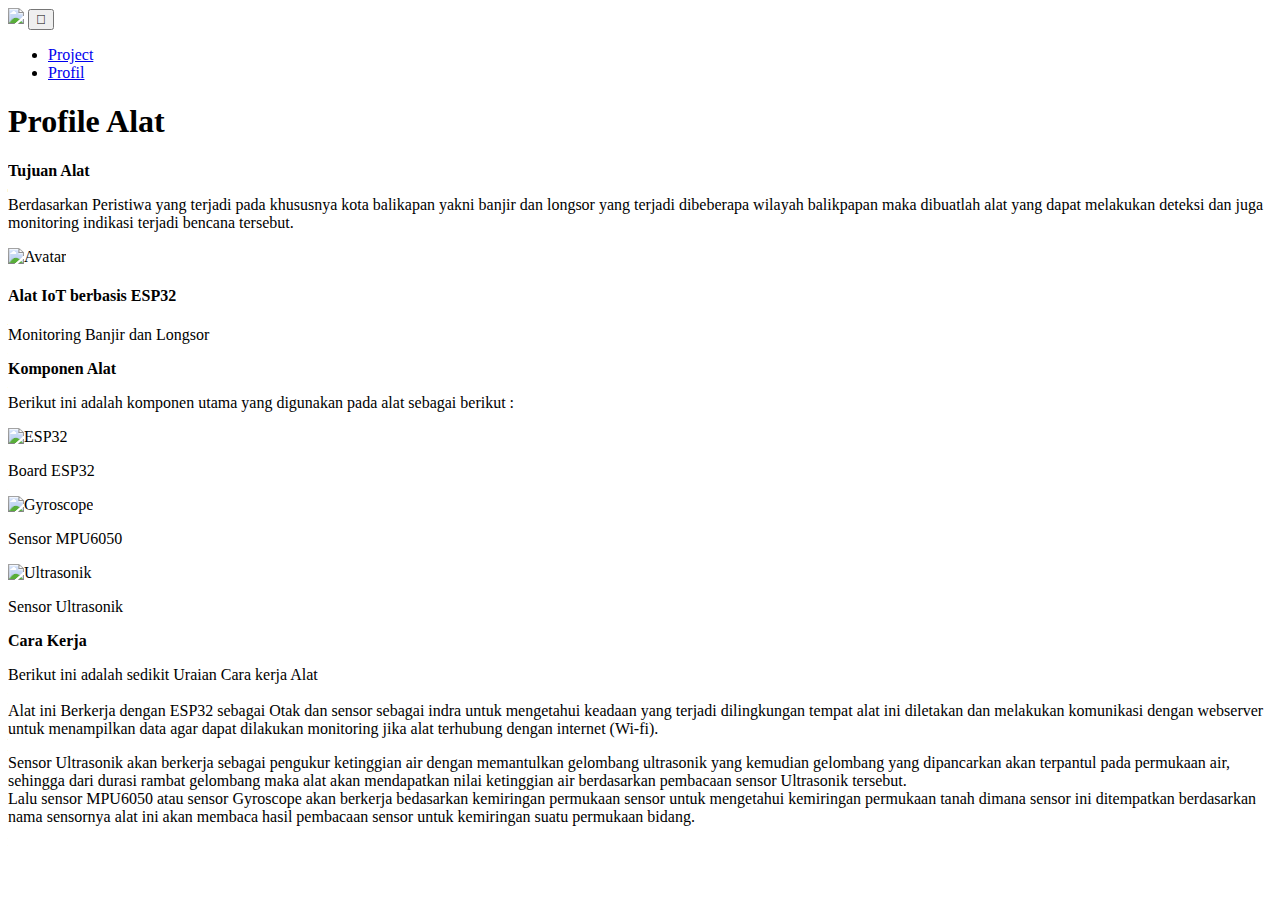
==== Home.html @ a18dcbd3 "Add files via upload" ====
<!DOCTYPE html>
<html lang="en">

<head>
    <meta charset="UTF-8">
    <meta name="viewport" content="width=device-width, initial-scale=1.0">
    <meta http-equiv="X-UA-Compatible" content="ie=edge">
    <link rel="stylesheet" href="css/bootstrap.min.css">
    <link rel="stylesheet" href="css/tooplate-style.css">
    <link rel="stylesheet" type="text/css" href="fontawesome/css/all.min.css">
    <link rel="stylesheet" href="https://cdnjs.cloudflare.com/ajax/libs/font-awesome/4.7.0/css/font-awesome.min.css">
    <title>Monitoring Banjir Dan Longsor</title>
</head>

<body>
     <!-- Navbar -->
      <nav class="navbar sticky-top navbar-expand-lg bg-dark">
        <div class="container">
        <a class="navbar-brand"><img src="image/LogoBAS.png" height="40px"></a>
        <button class="navbar-toggler" type="button" data-toggle="collapse" data-target="#navbarNav" aria-controls="navbarNav" aria-expanded="false" aria-label="Toggle navigation">
          <span class="fas fa-bars"></span>
        </button>

        <div class="collapse navbar-collapse" id="navbarNav">
          <ul class="navbar-nav ml-auto">
            <li class="nav-item">
              <a class="nav-link mr-4" href="index.html">Project</a>
            </li>
            <li class="nav-item">
              <a class="nav-link mr-4" href="Home.html">Profil</a>
            </li>
          </ul>
        </div>
       </div> 
      </nav>
  <!-- Akhir Navbar -->

    <div class="tm-container mx-auto">
            <div class="container">
                <div class="row">
                    <div class="col-sm-12">
                            <header class="text-center">
                                <h1 class="tm-site-title"> Profile Alat</h1>
                                <p class="tm-site-subtitle"><b>Tujuan Alat</b></p>
                            </header>
                            <p class="tm-site-subtitle">Berdasarkan Peristiwa yang terjadi pada khususnya kota balikapan yakni banjir dan longsor yang terjadi dibeberapa wilayah balikpapan maka dibuatlah alat yang dapat melakukan deteksi dan juga monitoring indikasi terjadi bencana tersebut.</p>
                            <header class="text-center">
                                    <img src="image/Alat banjir.jpg" alt="Avatar" style="width:40%">
                                      <h4 class="tm-site-subtitle"><b>Alat IoT berbasis ESP32</b></h4> 
                                      <p class="tm-site-subtitle">Monitoring Banjir dan Longsor</p> 
                            </header>

                            <header class="text-center">
                                <p class="tm-site-subtitle"><b>Komponen Alat</b></p>
                            </header>
                            <p class="tm-site-subtitle">Berikut ini adalah komponen utama yang digunakan pada alat sebagai berikut :</p>
                            <header class="text-center">
                            <img src="image/esp 32.jpg" alt="ESP32" style="width:35%"><br>
                            <p class="tm-site-subtitle">Board ESP32</p>
                            <img src="image/Sensor GyroScope.jpg" alt="Gyroscope" style="width:35%"><br>
                            <p class="tm-site-subtitle">Sensor MPU6050</p>
                            <img src="image/Sensor-Ultrasonik.jpg" alt="Ultrasonik" style="width:35%">
                            <p class="tm-site-subtitle">Sensor Ultrasonik</p>

                            </header>

                            <header class="text-center">
                                <p class="tm-site-subtitle"><b>Cara Kerja</b></p>
                            </header>
                            <p class="tm-site-subtitle">Berikut ini adalah sedikit Uraian Cara kerja Alat<br><br>
                              Alat ini Berkerja dengan ESP32 sebagai Otak dan sensor sebagai indra untuk mengetahui keadaan yang terjadi dilingkungan tempat alat ini diletakan dan melakukan komunikasi dengan webserver untuk menampilkan data agar dapat dilakukan monitoring jika alat terhubung dengan internet (Wi-fi).<br>
                            </p>
                            <p class="tm-site-subtitle">Sensor Ultrasonik akan berkerja sebagai pengukur ketinggian air dengan memantulkan gelombang ultrasonik yang kemudian gelombang yang dipancarkan akan terpantul pada permukaan air, sehingga dari durasi rambat gelombang maka alat akan mendapatkan nilai ketinggian air berdasarkan pembacaan sensor Ultrasonik tersebut.<br>
                            Lalu sensor MPU6050 atau sensor Gyroscope akan berkerja bedasarkan kemiringan permukaan sensor untuk mengetahui kemiringan permukaan tanah dimana sensor ini ditempatkan berdasarkan nama sensornya alat ini akan membaca hasil pembacaan sensor untuk kemiringan suatu permukaan bidang.
                            </p>  
                      </div>
                </div>
            </div>
            
    </div>

        <section id="tm-section-2" class="tm-section pt-2 pb-2">
            <div class="container">
                <div class="row">
        </section>
        <script src="https://code.jquery.com/jquery-3.5.1.slim.min.js" integrity="sha384-DfXdz2htPH0lsSSs5nCTpuj/zy4C+OGpamoFVy38MVBnE+IbbVYUew+OrCXaRkfj" crossorigin="anonymous"></script>
      <script src="https://cdn.jsdelivr.net/npm/popper.js@1.16.0/dist/umd/popper.min.js" integrity="sha384-Q6E9RHvbIyZFJoft+2mJbHaEWldlvI9IOYy5n3zV9zzTtmI3UksdQRVvoxMfooAo" crossorigin="anonymous"></script>
      <script src="https://stackpath.bootstrapcdn.com/bootstrap/4.5.0/js/bootstrap.min.js" integrity="sha384-OgVRvuATP1z7JjHLkuOU7Xw704+h835Lr+6QL9UvYjZE3Ipu6Tp75j7Bh/kR0JKI" crossorigin="anonymous"></script>
      <script type="text/javascript" src="js/bootstrap.min.js"></script>
      <script type="text/javascript" src="js/jquery.js"></script>
</body>
</html>
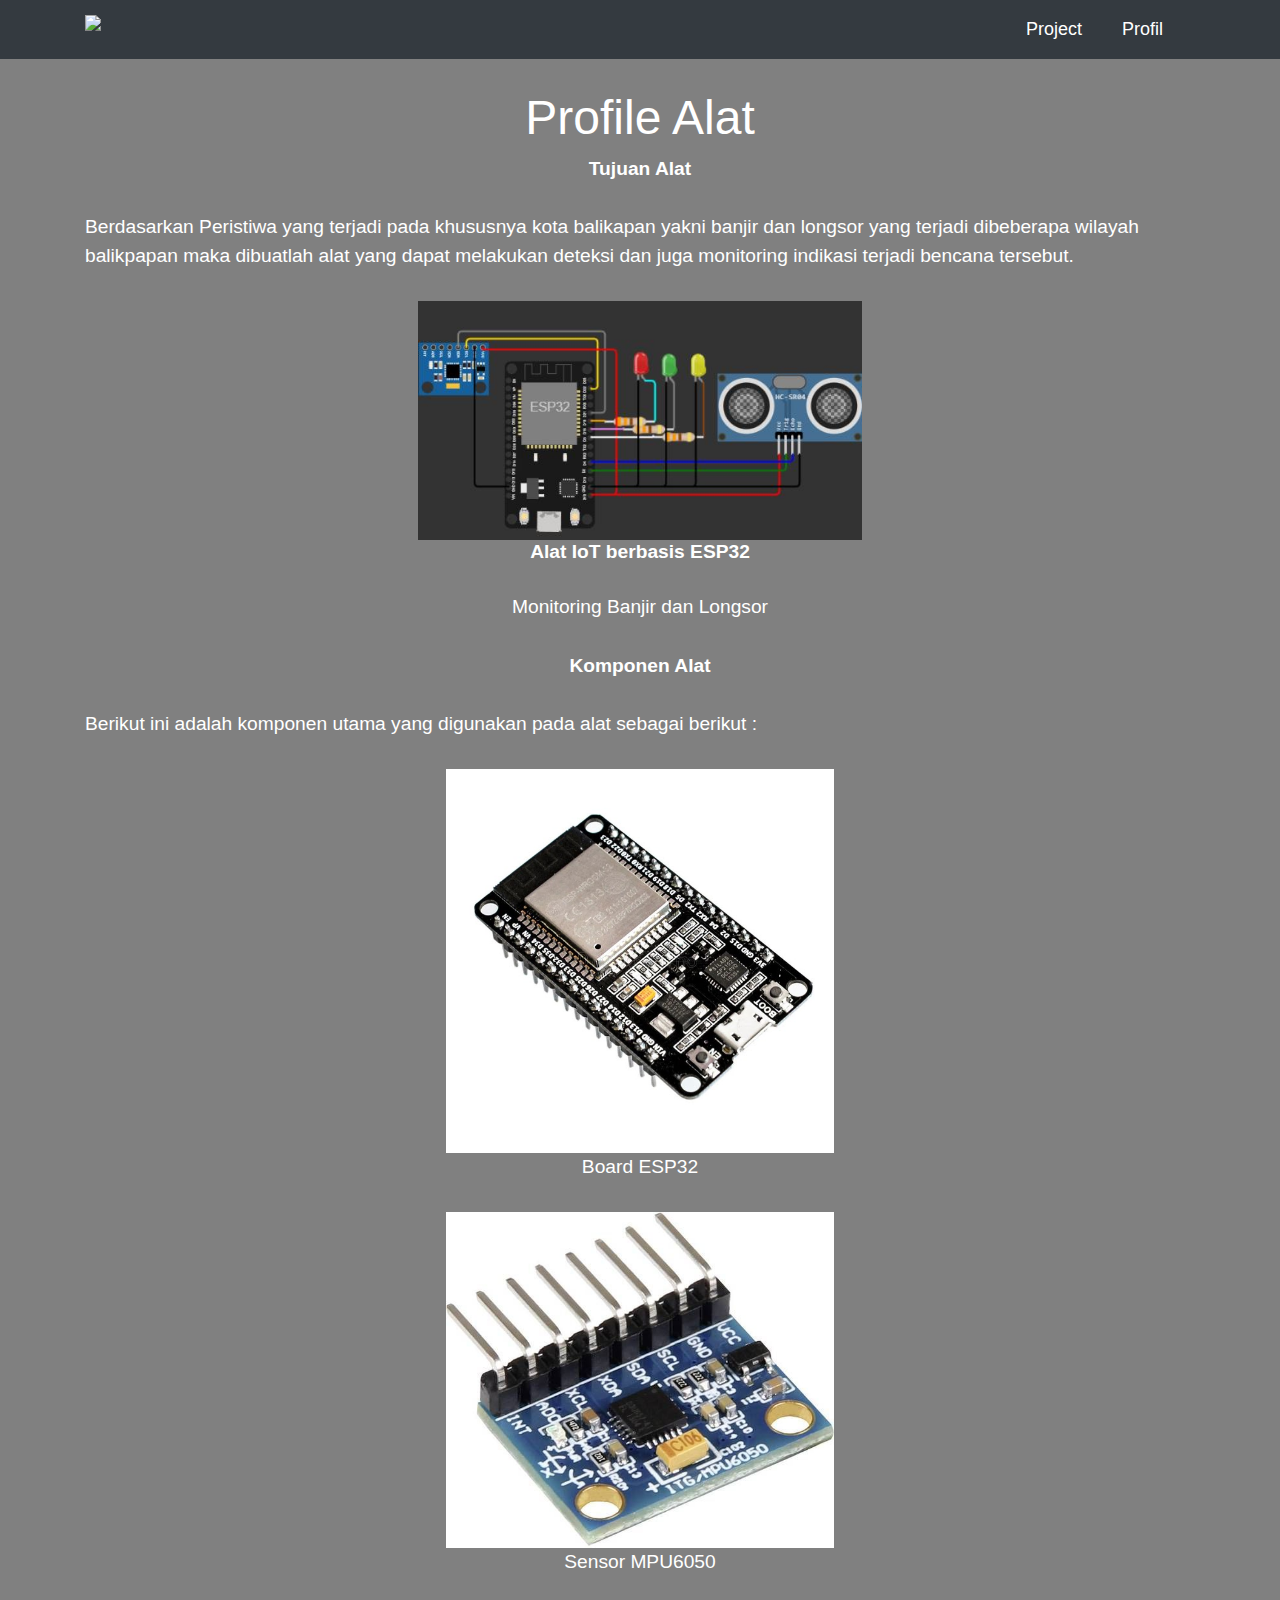
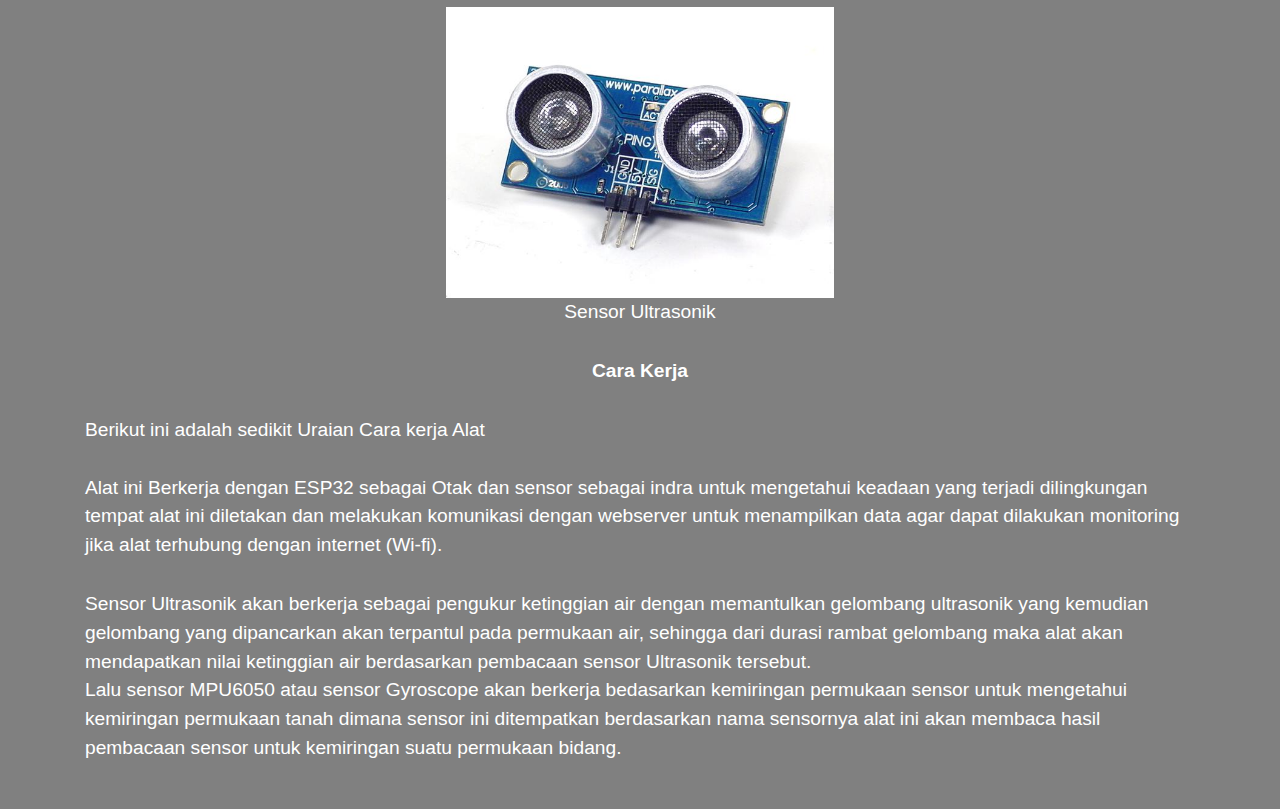
==== commit c8328bb4: "Update Home.html" ====
--- a/Home.html
+++ b/Home.html
@@ -16,7 +16,7 @@
      <!-- Navbar -->
       <nav class="navbar sticky-top navbar-expand-lg bg-dark">
         <div class="container">
-        <a class="navbar-brand"><img src="image/LogoBAS.png" height="40px"></a>
+        <img src="image/LogoBAS.png" class="navbar-brand" height="40px">
         <button class="navbar-toggler" type="button" data-toggle="collapse" data-target="#navbarNav" aria-controls="navbarNav" aria-expanded="false" aria-label="Toggle navigation">
           <span class="fas fa-bars"></span>
         </button>
@@ -45,7 +45,7 @@
                             </header>
                             <p class="tm-site-subtitle">Berdasarkan Peristiwa yang terjadi pada khususnya kota balikapan yakni banjir dan longsor yang terjadi dibeberapa wilayah balikpapan maka dibuatlah alat yang dapat melakukan deteksi dan juga monitoring indikasi terjadi bencana tersebut.</p>
                             <header class="text-center">
-                                    <img src="image/Alat banjir.jpg" alt="Avatar" style="width:40%">
+                                    <img src="image/Alat banjir.JPG" alt="Avatar" style="width:40%">
                                       <h4 class="tm-site-subtitle"><b>Alat IoT berbasis ESP32</b></h4> 
                                       <p class="tm-site-subtitle">Monitoring Banjir dan Longsor</p> 
                             </header>
@@ -89,4 +89,4 @@
       <script type="text/javascript" src="js/bootstrap.min.js"></script>
       <script type="text/javascript" src="js/jquery.js"></script>
 </body>
-</html>+</html>
--- a/css/tooplate-style.css
+++ b/css/tooplate-style.css
@@ -0,0 +1,80 @@
+
+* {
+  margin: 0;
+  padding: 0;
+}
+
+body {
+  background-color: gray;
+  color: gray;
+  font-family: "Open Sans", Helvetica, Arial, sans-serif;
+  font-size: 18px;
+  overflow-x: hidden;
+}
+.text-center{
+  margin-top: 30px;
+}
+.tm-container {
+  background-color: gray;
+  max-width: 1400px;
+}
+
+.tm-site-title {
+  color: white;
+  font-size: 3rem;
+}
+
+.tm-site-subtitle {
+  color: white;
+  font-size: 1.2rem;
+  margin-bottom: 30px;
+}
+}
+/*Navbar*/
+.navbar {
+  overflow: hidden;
+  position: fixed;
+  top: 0;
+  width: 100%;
+}
+
+.navbar .navbar-nav .nav-link {
+  color: white;
+}
+
+.navbar .navbar-nav .nav-link:hover {
+  background-color: #ddd;
+  color: black;
+}
+
+.navbar .navbar-brand  {
+  font-size: 30px;
+}
+/*Akhir Navbar*/
+
+
+.card {
+  box-shadow: 0 4px 8px 0 rgba(0,0,0,0.2);
+  transition: 0.3s;
+  width: 18rem;
+}
+
+.card:hover {
+  box-shadow: 0 50px 60px 0 rgba(0,0,0.3);
+}
+
+a:link {
+  color: black;
+  background-color: transparent;
+  text-decoration: none;
+}
+a:visited {
+  color: white;
+  background-color: transparent;
+  text-decoration: none;
+}
+a:hover {
+  color: gray;
+  background-color: transparent;
+  text-decoration: underline;
+}
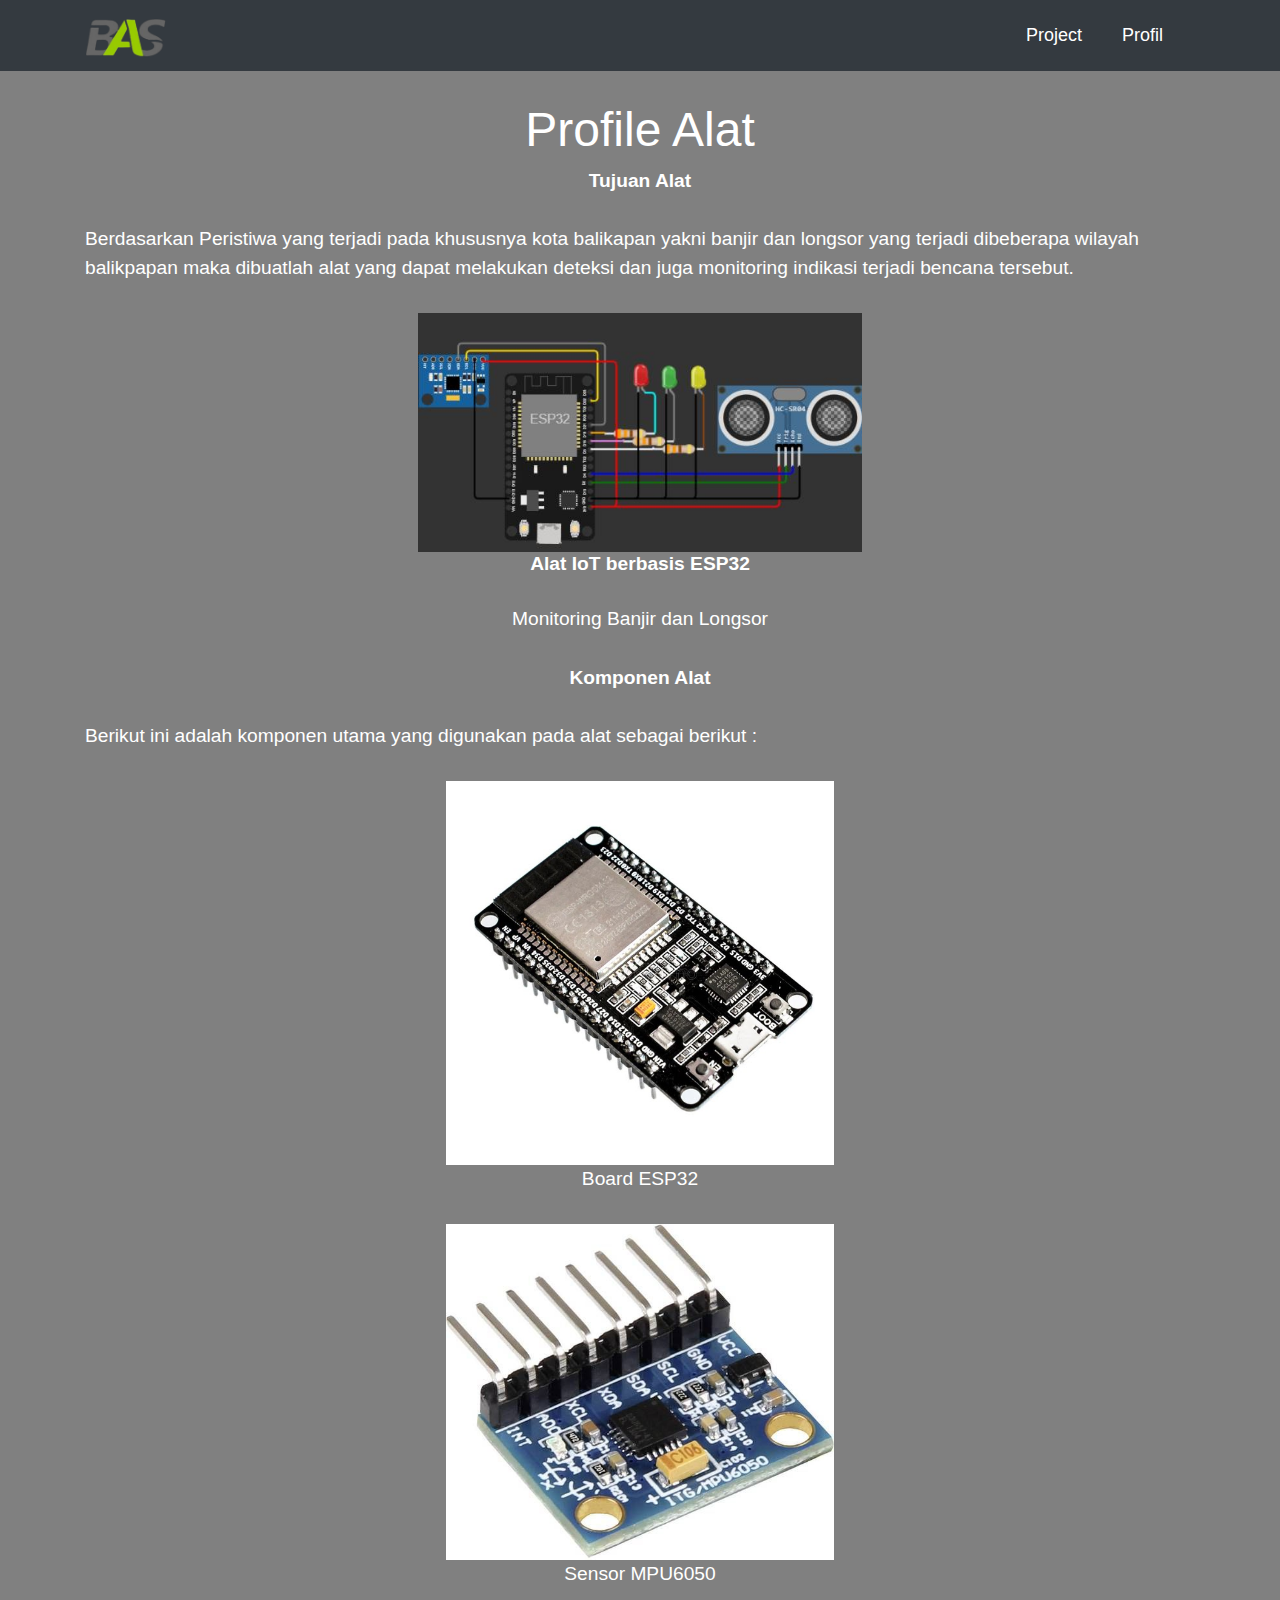
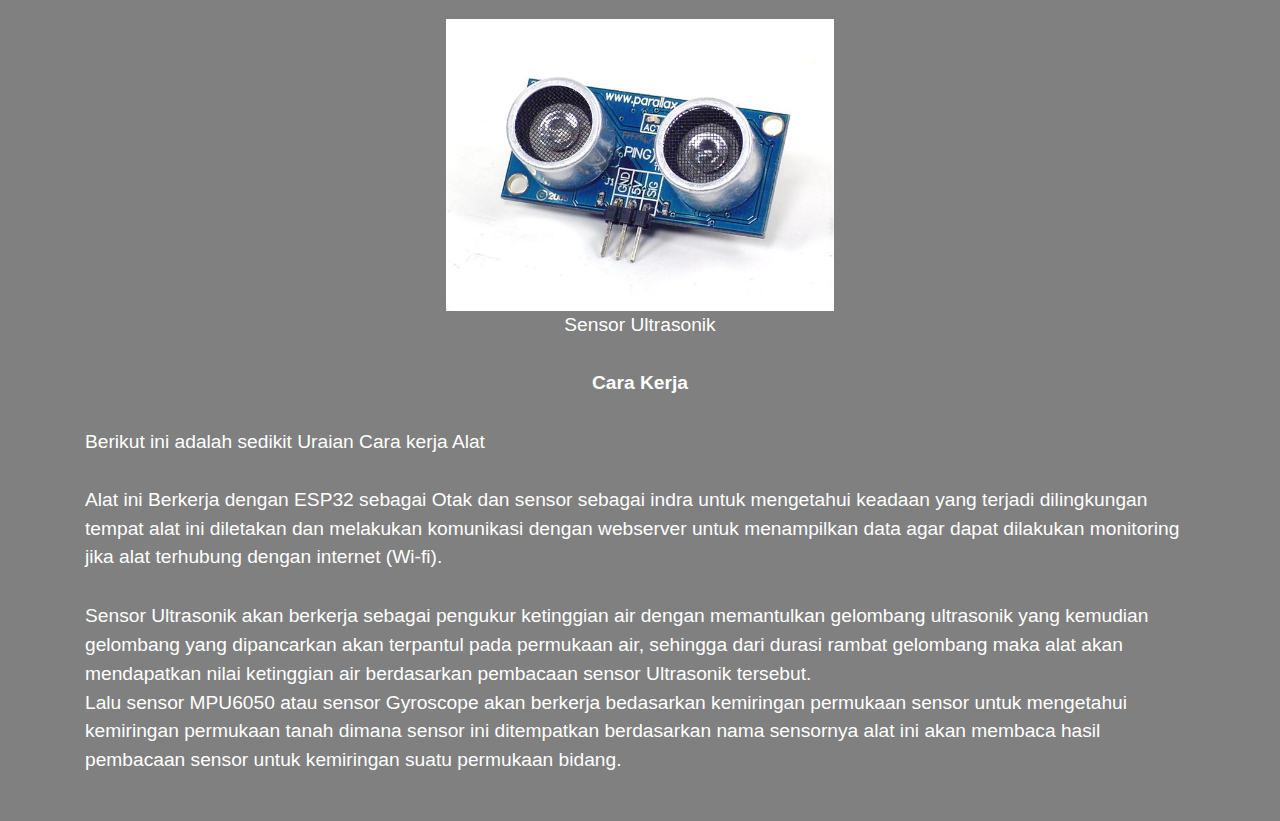
==== commit f89ed63a: "Update Home.html" ====
--- a/Home.html
+++ b/Home.html
@@ -16,7 +16,7 @@
      <!-- Navbar -->
       <nav class="navbar sticky-top navbar-expand-lg bg-dark">
         <div class="container">
-        <img src="image/LogoBAS.png" class="navbar-brand" height="40px">
+        <a class="navbar-brand"><img src="image/logoBAS.png" height="40px"></a>
         <button class="navbar-toggler" type="button" data-toggle="collapse" data-target="#navbarNav" aria-controls="navbarNav" aria-expanded="false" aria-label="Toggle navigation">
           <span class="fas fa-bars"></span>
         </button>
